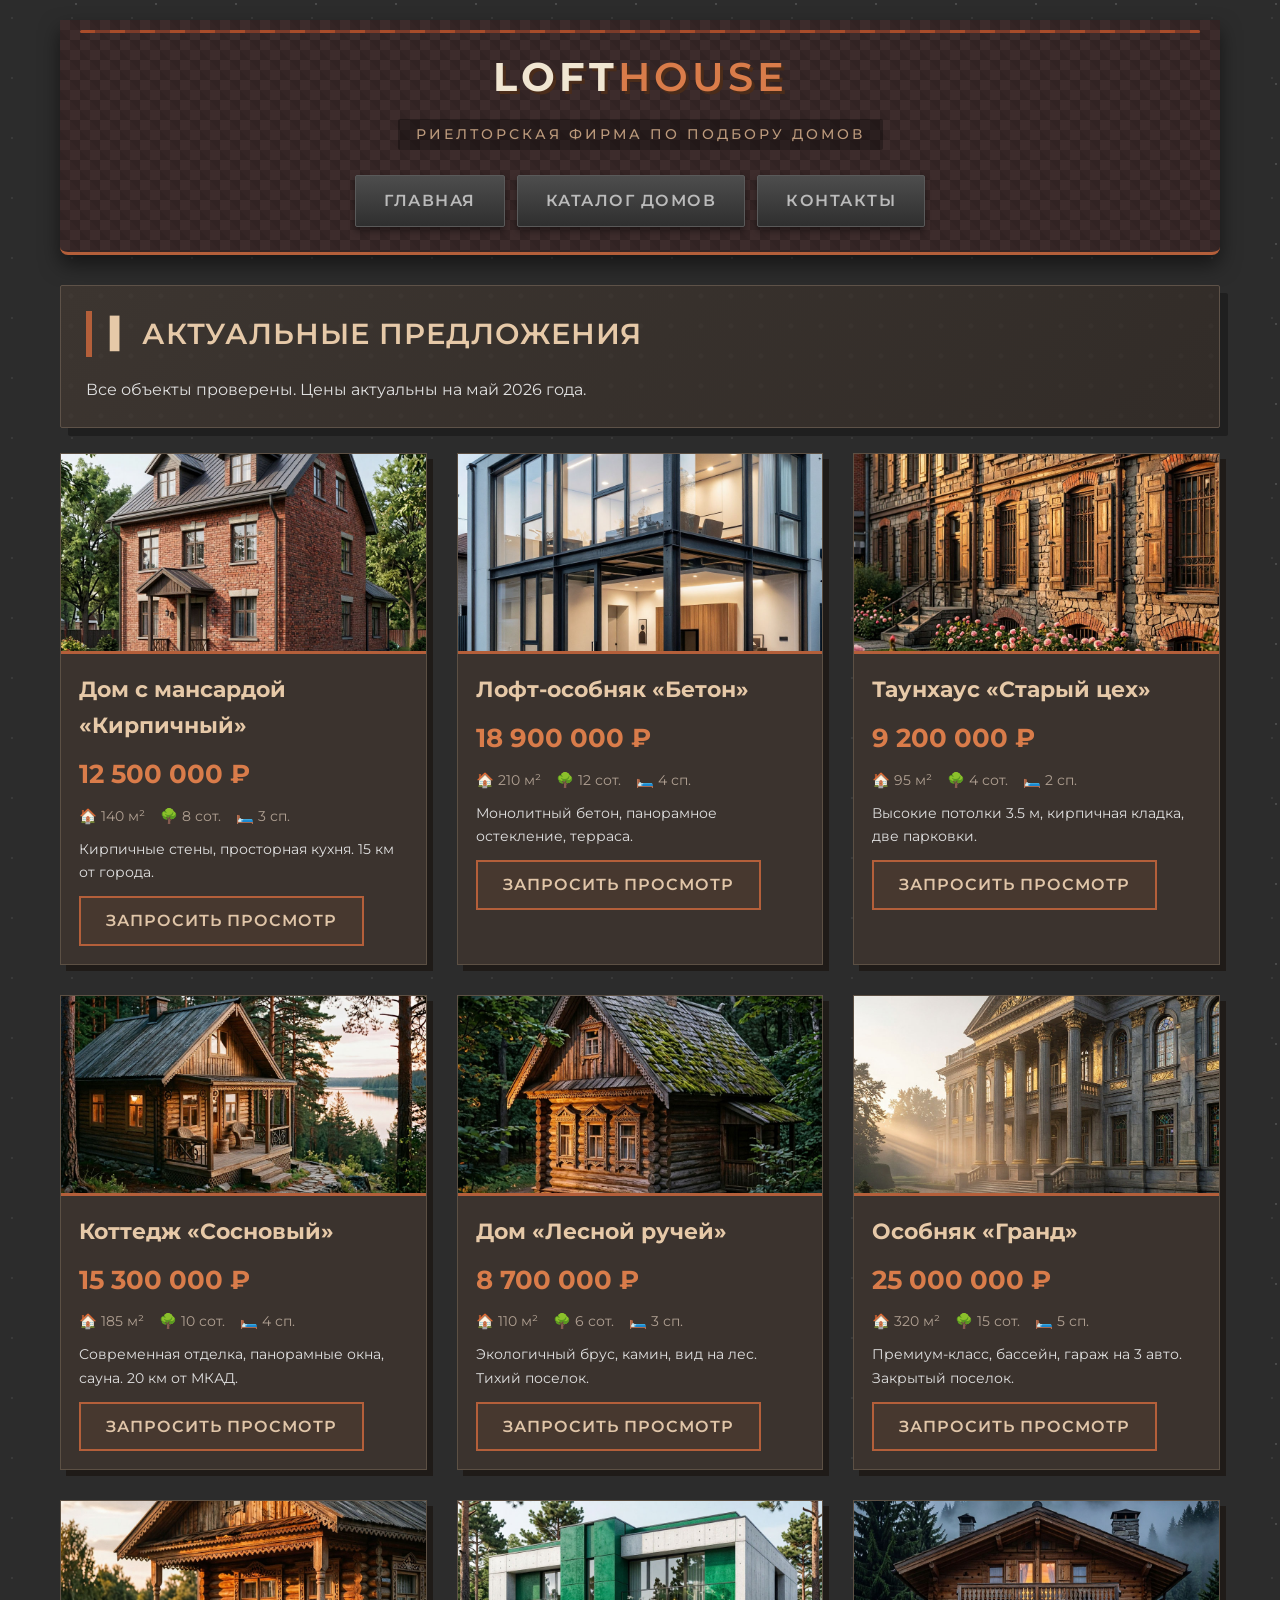
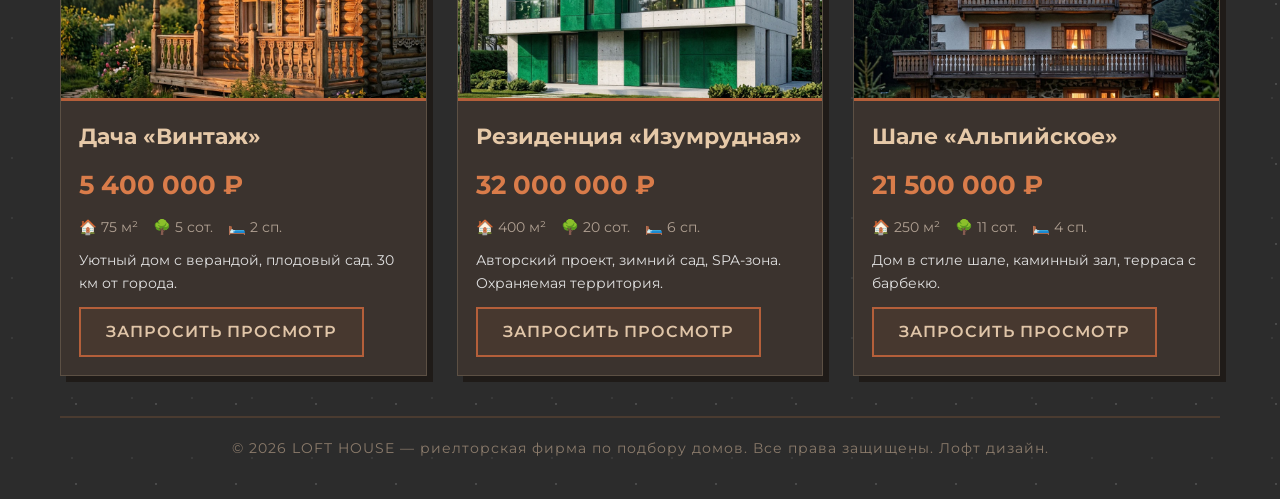
==== catalog.html @ 3ba33f95 "mySite Loft-House" ====
<!DOCTYPE html>
<html lang="ru">
<head>
  <meta charset="UTF-8">
  <meta name="viewport" content="width=device-width, initial-scale=1.0, user-scalable=yes">
  <title>LOFT HOUSE | Каталог домов</title>
  <link rel="preconnect" href="https://fonts.googleapis.com">
  <link rel="preconnect" href="https://fonts.gstatic.com" crossorigin>
  <link href="https://fonts.googleapis.com/css2?family=Montserrat:wght@400;500;600;700&display=swap" rel="stylesheet">
  <link rel="stylesheet" href="style.css">
</head>
<body>
  <div class="site-container">
    <header class="loft-header">
      <div class="logo">LOFT<span>HOUSE</span></div>
      <div class="sub-logo">Риелторская фирма по подбору домов</div>
      <nav class="tab-navigation">
        <a href="index.html">Главная</a>
        <a href="catalog.html">Каталог домов</a>
        <a href="contact.html">Контакты</a>
      </nav>
    </header>

    <div class="loft-card" style="margin-bottom: 25px;">
      <h2>▍ Актуальные предложения</h2>
      <p>Все объекты проверены. Цены актуальны на май 2026 года.</p>
    </div>

    <div class="house-grid">
      <!-- Карточка 1 -->
      <div class="house-card">
        <div class="house-img">
          <img src="img/house.jpeg" alt="Фасад" class="img-slide">
          <img src="img/int/int1/liv.jpeg" alt="Гостиная" class="img-slide">
          <img src="img/int/int1/kit.jpeg" alt="Кухня" class="img-slide">
          <img src="img/int/int1/bed.jpeg" alt="Спальня" class="img-slide">
          <img src="img/int/int1/gar.jpeg" alt="Участок" class="img-slide">
        </div>
        <div class="house-info">
          <h3>Дом с мансардой «Кирпичный»</h3>
          <p class="price">12 500 000 ₽</p>
          <div class="details">
            <span>🏠 140 м²</span>
            <span>🌳 8 сот.</span>
            <span>🛏️ 3 сп.</span>
          </div>
          <p style="margin-top: 10px; font-size:0.9rem;">Кирпичные стены, просторная кухня. 15 км от города.</p>
          <a href="#" class="btn-loft">Запросить просмотр</a>
        </div>
      </div>

      <!-- Карточка 2 -->
      <div class="house-card">
        <div class="house-img">
          <img src="img/house1.jpeg" alt="Фасад" class="img-slide">
          <img src="img/int/int1/liv.jpeg" alt="Гостиная" class="img-slide">
          <img src="img/int/int1/kit.jpeg" alt="Кухня" class="img-slide">
          <img src="img/int/int1/bed.jpeg" alt="Спальня" class="img-slide">
          <img src="img/int/int1/gar.jpeg" alt="Участок" class="img-slide">
        </div>
        <div class="house-info">
          <h3>Лофт-особняк «Бетон»</h3>
          <p class="price">18 900 000 ₽</p>
          <div class="details">
            <span>🏠 210 м²</span>
            <span>🌳 12 сот.</span>
            <span>🛏️ 4 сп.</span>
          </div>
          <p style="margin-top: 10px; font-size:0.9rem;">Монолитный бетон, панорамное остекление, терраса.</p>
          <a href="#" class="btn-loft">Запросить просмотр</a>
        </div>
      </div>

      <!-- Карточка 3 -->
      <div class="house-card">
        <div class="house-img">
          <img src="img/house2.jpeg" alt="Фасад" class="img-slide">
          <img src="img/int/int1/liv.jpeg" alt="Гостиная" class="img-slide">
          <img src="img/int/int1/kit.jpeg" alt="Кухня" class="img-slide">
          <img src="img/int/int1/bed.jpeg" alt="Спальня" class="img-slide">
          <img src="img/int/int1/gar.jpeg" alt="Участок" class="img-slide">
        </div>
        <div class="house-info">
          <h3>Таунхаус «Старый цех»</h3>
          <p class="price">9 200 000 ₽</p>
          <div class="details">
            <span>🏠 95 м²</span>
            <span>🌳 4 сот.</span>
            <span>🛏️ 2 сп.</span>
          </div>
          <p style="margin-top: 10px; font-size:0.9rem;">Высокие потолки 3.5 м, кирпичная кладка, две парковки.</p>
          <a href="#" class="btn-loft">Запросить просмотр</a>
        </div>
      </div>

      <!-- Карточка 4 -->
      <div class="house-card">
        <div class="house-img">
          <img src="img/house3.jpeg" alt="Фасад" class="img-slide">
          <img src="img/int/int1/liv.jpeg" alt="Гостиная" class="img-slide">
          <img src="img/int/int1/kit.jpeg" alt="Кухня" class="img-slide">
          <img src="img/int/int1/bed.jpeg" alt="Спальня" class="img-slide">
          <img src="img/int/int1/gar.jpeg" alt="Участок" class="img-slide">
        </div>
        <div class="house-info">
          <h3>Коттедж «Сосновый»</h3>
          <p class="price">15 300 000 ₽</p>
          <div class="details">
            <span>🏠 185 м²</span>
            <span>🌳 10 сот.</span>
            <span>🛏️ 4 сп.</span>
          </div>
          <p style="margin-top: 10px; font-size:0.9rem;">Современная отделка, панорамные окна, сауна. 20 км от МКАД.</p>
          <a href="#" class="btn-loft">Запросить просмотр</a>
        </div>
      </div>

      <!-- Карточка 5 -->
      <div class="house-card">
        <div class="house-img">
          <img src="img/house4.jpeg" alt="Фасад" class="img-slide">
          <img src="img/int/int1/liv.jpeg" alt="Гостиная" class="img-slide">
          <img src="img/int/int1/kit.jpeg" alt="Кухня" class="img-slide">
          <img src="img/int/int1/bed.jpeg" alt="Спальня" class="img-slide">
          <img src="img/int/int1/gar.jpeg" alt="Участок" class="img-slide">
        </div>
        <div class="house-info">
          <h3>Дом «Лесной ручей»</h3>
          <p class="price">8 700 000 ₽</p>
          <div class="details">
            <span>🏠 110 м²</span>
            <span>🌳 6 сот.</span>
            <span>🛏️ 3 сп.</span>
          </div>
          <p style="margin-top: 10px; font-size:0.9rem;">Экологичный брус, камин, вид на лес. Тихий поселок.</p>
          <a href="#" class="btn-loft">Запросить просмотр</a>
        </div>
      </div>

      <!-- Карточка 6 -->
      <div class="house-card">
        <div class="house-img">
          <img src="img/house5.jpeg" alt="Фасад" class="img-slide">
          <img src="img/int/int1/liv.jpeg" alt="Гостиная" class="img-slide">
          <img src="img/int/int1/kit.jpeg" alt="Кухня" class="img-slide">
          <img src="img/int/int1/bed.jpeg" alt="Спальня" class="img-slide">
          <img src="img/int/int1/gar.jpeg" alt="Участок" class="img-slide">
        </div>
        <div class="house-info">
          <h3>Особняк «Гранд»</h3>
          <p class="price">25 000 000 ₽</p>
          <div class="details">
            <span>🏠 320 м²</span>
            <span>🌳 15 сот.</span>
            <span>🛏️ 5 сп.</span>
          </div>
          <p style="margin-top: 10px; font-size:0.9rem;">Премиум-класс, бассейн, гараж на 3 авто. Закрытый поселок.</p>
          <a href="#" class="btn-loft">Запросить просмотр</a>
        </div>
      </div>

      <!-- Карточка 7 -->
      <div class="house-card">
        <div class="house-img">
          <img src="img/house6.jpeg" alt="Фасад" class="img-slide">
          <img src="img/int/int1/liv.jpeg" alt="Гостиная" class="img-slide">
          <img src="img/int/int1/kit.jpeg" alt="Кухня" class="img-slide">
          <img src="img/int/int1/bed.jpeg" alt="Спальня" class="img-slide">
          <img src="img/int/int1/gar.jpeg" alt="Участок" class="img-slide">
        </div>
        <div class="house-info">
          <h3>Дача «Винтаж»</h3>
          <p class="price">5 400 000 ₽</p>
          <div class="details">
            <span>🏠 75 м²</span>
            <span>🌳 5 сот.</span>
            <span>🛏️ 2 сп.</span>
          </div>
          <p style="margin-top: 10px; font-size:0.9rem;">Уютный дом с верандой, плодовый сад. 30 км от города.</p>
          <a href="#" class="btn-loft">Запросить просмотр</a>
        </div>
      </div>

      <!-- Карточка 8 -->
      <div class="house-card">
        <div class="house-img">
          <img src="img/house7.jpeg" alt="Фасад" class="img-slide">
          <img src="img/int/int1/liv.jpeg" alt="Гостиная" class="img-slide">
          <img src="img/int/int1/kit.jpeg" alt="Кухня" class="img-slide">
          <img src="img/int/int1/bed.jpeg" alt="Спальня" class="img-slide">
          <img src="img/int/int1/gar.jpeg" alt="Участок" class="img-slide">
        </div>
        <div class="house-info">
          <h3>Резиденция «Изумрудная»</h3>
          <p class="price">32 000 000 ₽</p>
          <div class="details">
            <span>🏠 400 м²</span>
            <span>🌳 20 сот.</span>
            <span>🛏️ 6 сп.</span>
          </div>
          <p style="margin-top: 10px; font-size:0.9rem;">Авторский проект, зимний сад, SPA-зона. Охраняемая территория.</p>
          <a href="#" class="btn-loft">Запросить просмотр</a>
        </div>
      </div>

      <!-- Карточка 9 -->
      <div class="house-card">
        <div class="house-img">
          <img src="img/house8.jpeg" alt="Фасад" class="img-slide">
          <img src="img/int/int1/liv.jpeg" alt="Гостиная" class="img-slide">
          <img src="img/int/int1/kit.jpeg" alt="Кухня" class="img-slide">
          <img src="img/int/int1/bed.jpeg" alt="Спальня" class="img-slide">
          <img src="img/int/int1/gar.jpeg" alt="Участок" class="img-slide">
        </div>
        <div class="house-info">
          <h3>Шале «Альпийское»</h3>
          <p class="price">21 500 000 ₽</p>
          <div class="details">
            <span>🏠 250 м²</span>
            <span>🌳 11 сот.</span>
            <span>🛏️ 4 сп.</span>
          </div>
          <p style="margin-top: 10px; font-size:0.9rem;">Дом в стиле шале, каминный зал, терраса с барбекю.</p>
          <a href="#" class="btn-loft">Запросить просмотр</a>
        </div>
      </div>

    </div><!-- /house-grid -->

    <footer class="loft-footer">
      © 2026 LOFT HOUSE — риелторская фирма по подбору домов. Все права защищены. Лофт дизайн.
    </footer>
  </div>
</body>
</html>
---- style.css ----
* {
  margin: 0;
  padding: 0;
  box-sizing: border-box;
}

body {
  font-family: 'Montserrat', sans-serif;
  background-color: #2c2c2c;
  color: #e0e0e0;
  line-height: 1.6;
  min-height: 100vh;
  display: flex;
  flex-direction: column;
  background-image:
    radial-gradient(circle at 20% 30%, #3a3a3a 1px, transparent 1px),
    radial-gradient(circle at 70% 80%, #4a4a4a 1px, transparent 1px);
  background-size: 60px 60px, 80px 80px;
  background-position: 0 0, 20px 20px;
}

.site-container {
  max-width: 1200px;
  margin: 0 auto;
  padding: 20px;
  width: 100%;
  flex: 1;
}

/* Шапка */
.loft-header {
  background: #3d2c2c;
  background-image:
    linear-gradient(45deg, rgba(0,0,0,0.2) 25%, transparent 25%, transparent 75%, rgba(0,0,0,0.2) 75%),
    linear-gradient(45deg, rgba(0,0,0,0.15) 25%, transparent 25%, transparent 75%, rgba(0,0,0,0.15) 75%);
  background-size: 20px 20px;
  background-position: 0 0, 10px 10px;
  border-bottom: 3px solid #b45f3a;
  padding: 25px 20px 15px;
  text-align: center;
  border-radius: 0 0 8px 8px;
  box-shadow: 0 10px 20px rgba(0,0,0,0.5);
  position: relative;
  margin-bottom: 30px;
}

.loft-header::before {
  content: "";
  position: absolute;
  top: 10px;
  left: 20px;
  right: 20px;
  height: 3px;
  background: repeating-linear-gradient(90deg, #a84c2a 0px, #a84c2a 15px, #7a3b2a 15px, #7a3b2a 30px);
  border-radius: 2px;
}

.logo {
  font-size: 2.5rem;
  font-weight: 700;
  letter-spacing: 4px;
  color: #f0e6d2;
  text-transform: uppercase;
  text-shadow: 3px 3px 0 #4a2c1a;
  margin-bottom: 10px;
  word-break: break-word;
}

.logo span {
  color: #d97c4a;
  font-weight: 600;
}

.sub-logo {
  font-size: 0.9rem;
  color: #bc9a7c;
  letter-spacing: 3px;
  text-transform: uppercase;
  font-weight: 500;
  background: rgba(0,0,0,0.3);
  display: inline-block;
  padding: 4px 18px;
  border-radius: 2px;
}

/* Навигация – теперь просто список ссылок */
.tab-navigation {
  display: flex;
  flex-wrap: wrap;
  justify-content: center;
  gap: 12px;
  margin: 25px 0 10px;
}

.tab-navigation a {
  background: #3a3a3a;
  color: #bbb;
  padding: 12px 28px;
  font-weight: 600;
  font-size: 1rem;
  letter-spacing: 1.5px;
  text-transform: uppercase;
  text-decoration: none;
  border: 1px solid #5a5a5a;
  border-radius: 2px;
  transition: all 0.25s ease;
  background-image: linear-gradient(to bottom, #4d4d4d, #2f2f2f);
  box-shadow: 0 4px 6px rgba(0,0,0,0.4);
}

.tab-navigation a:hover {
  background: #4f3a32;
  border-color: #b45f3a;
  color: #f0d9c6;
}

/* Карточки */
.loft-card {
  background: #3a332f;
  border: 1px solid #5e5248;
  padding: 25px;
  margin-bottom: 25px;
  border-radius: 2px;
  box-shadow: 8px 8px 0 rgba(0,0,0,0.3);
  background-image: linear-gradient(135deg, #3c3530 0%, #322c28 100%);
  position: relative;
}

.loft-card::after {
  content: "";
  position: absolute;
  top: 0;
  left: 0;
  width: 100%;
  height: 100%;
  background: radial-gradient(circle at 10px 10px, rgba(255,255,255,0.02) 2px, transparent 3px);
  background-size: 30px 30px;
  pointer-events: none;
}

h2 {
  font-size: 1.8rem;
  font-weight: 600;
  color: #e6c9a8;
  border-left: 6px solid #b45f3a;
  padding-left: 18px;
  margin-bottom: 20px;
  text-transform: uppercase;
  letter-spacing: 1px;
}

.grid-2col {
  display: grid;
  grid-template-columns: repeat(auto-fit, minmax(260px, 1fr));
  gap: 25px;
  margin-top: 15px;
}

.service-item {
  background: #2b2b2b;
  padding: 20px 15px;
  border: 1px dashed #6b5a4a;
  text-align: center;
}

.service-item h3 {
  font-size: 1.3rem;
  color: #d97c4a;
  margin-bottom: 10px;
}

/* Каталог */
.house-grid {
  display: grid;
  grid-template-columns: repeat(auto-fit, minmax(280px, 1fr));
  gap: 30px;
}

.house-card {
  background: #3b332e;
  border: 1px solid #5c5044;
  overflow: hidden;
  box-shadow: 6px 6px 0 #1f1b18;
  transition: transform 0.2s;
}

.house-card:hover {
  transform: translateY(-5px);
  border-color: #b45f3a;
}

.house-img {
  height: 300px;
  background-color: #4d4037;
  background-image: linear-gradient(45deg, #5e4d3e 25%, #4a3c32 25%, #4a3c32 75%, #5e4d3e 75%);
  background-size: 20px 20px;
  display: flex;
  align-items: center;
  justify-content: center;
  font-size: 2.5rem;
  color: rgba(255,255,255,0.3);
  border-bottom: 3px solid #b45f3a;
}

.house-info {
  padding: 18px;
}

.house-info h3 {
  color: #e6c9a8;
  font-size: 1.4rem;
  margin-bottom: 8px;
}

.price {
  font-weight: 700;
  font-size: 1.6rem;
  color: #d97c4a;
  margin: 10px 0;
}

.details {
  color: #b0a092;
  font-size: 0.9rem;
  display: flex;
  gap: 15px;
  flex-wrap: wrap;
}

.btn-loft {
  background: transparent;
  border: 2px solid #b45f3a;
  color: #e0c5a8;
  padding: 10px 25px;
  font-weight: 600;
  text-transform: uppercase;
  letter-spacing: 1px;
  cursor: pointer;
  transition: 0.3s;
  background: rgba(180,95,58,0.1);
  display: inline-block;
  margin-top: 12px;
  text-decoration: none;
}

.btn-loft:hover {
  background: #b45f3a;
  color: #fff;
  border-color: #d97c4a;
}

/* Форма */
.contact-form input,
.contact-form textarea {
  width: 100%;
  background: #2b2b2b;
  border: 1px solid #5a4a3a;
  padding: 14px;
  margin-bottom: 15px;
  color: #e0e0e0;
  font-family: inherit;
  font-size: 1rem;
}

.contact-form input:focus,
.contact-form textarea:focus {
  outline: none;
  border-color: #b45f3a;
  box-shadow: 0 0 8px rgba(180,95,58,0.4);
}

.contact-details {
  background: #2f2a25;
  padding: 20px;
  margin-top: 20px;
  border-left: 4px solid #b45f3a;
}

/* Футер */
.loft-footer {
  margin-top: 40px;
  text-align: center;
  padding: 20px;
  border-top: 2px solid #4a3b30;
  color: #8b7b6b;
  font-size: 0.85rem;
  letter-spacing: 1px;
}

@media (max-width: 600px) {
  .logo {
    font-size: 2rem;
  }
  .tab-navigation a {
    padding: 10px 18px;
    font-size: 0.9rem;
  }
}
/* Контейнер для изображений */
.house-img {
  position: relative;
  height: 200px;
  overflow: hidden;
  background-color: #2b2b2b; /* фон на случай пустых мест */
}

/* ---------- Настройка времени показа одного слайда (в секундах) ---------- */
.house-img {
  --show-time: 1.4s;          /* ← меняйте это значение для регулировки скорости */
  --total-duration: calc(var(--show-time) * 5);   /* полный цикл анимации */
}

/* Общие стили слайдов */
.house-img .img-slide {
  position: absolute;
  top: 0;
  left: 0;
  width: 100%;
  height: 100%;
  object-fit: cover;
  opacity: 0;
}

/* Первое фото видно по умолчанию (когда мышь не наведена) */
.house-img .img-slide:first-child {
  opacity: 1;
  transition: opacity 0.5s; /* чтобы не было резкого исчезновения при старте анимации */
}

/* При наведении запускаем бесконечную карусель */
.house-img:hover .img-slide {
  animation: slideShow var(--total-duration) infinite;
}
.house-img:hover .img-slide:first-child {
  opacity: 1; /* на время анимации transition не мешает */
  transition: none;
}

/* Задержки — шаг равен --show-time */
.house-img:hover .img-slide:nth-child(1) { animation-delay: calc(var(--show-time) * 0); }
.house-img:hover .img-slide:nth-child(2) { animation-delay: calc(var(--show-time) * 1); }
.house-img:hover .img-slide:nth-child(3) { animation-delay: calc(var(--show-time) * 2); }
.house-img:hover .img-slide:nth-child(4) { animation-delay: calc(var(--show-time) * 3); }
.house-img:hover .img-slide:nth-child(5) { animation-delay: calc(var(--show-time) * 4); }

/* Ключевые кадры: слайд виден ровно 1/5 времени, плавно исчезает, затем ждёт */
@keyframes slideShow {
  0%   { opacity: 1; }
  20%  { opacity: 1; }      /* 100% / 5 слайдов = 20% */
  25%  { opacity: 0; }      /* небольшой переход для плавности */
  100% { opacity: 0; }
}

/* ---------- АДАПТАЦИЯ ДЛЯ МОБИЛЬНЫХ УСТРОЙСТВ ---------- */
@media (max-width: 768px) {

  /* === ОБЩИЕ НАСТРОЙКИ === */
  .site-container {
    padding: 10px;
  }

  .loft-header {
    text-align: center;
  }

  .logo {
    font-size: 1.8rem;
  }

  .sub-logo {
    font-size: 0.8rem;
    margin-bottom: 15px;
  }

  /* === НАВИГАЦИЯ === */
  .tab-navigation {
    display: flex;
    flex-wrap: wrap;
    justify-content: center;
    gap: 10px;
    margin-top: 10px;
  }

  .tab-navigation a {
    font-size: 0.9rem;
    padding: 8px 12px;
    border: 1px solid #b45f3a;
    border-radius: 4px;
    background-color: rgba(180, 95, 58, 0.1);
  }

  /* === КАТАЛОГ: СЕТКА В ОДНУ КОЛОНКУ === */
  .house-grid {
    grid-template-columns: 1fr;
    gap: 20px;
  }

  .house-card {
    flex-direction: column; /* картинка сверху, текст снизу */
  }

  .house-img {
    width: 100%;
    height: 220px; /* фиксированная высота для мобильных */
    position: relative;
    overflow: hidden;
  }

  .house-img .img-slide {
    position: absolute;
    top: 0;
    left: 0;
    width: 100%;
    height: 100%;
    object-fit: cover;
  }

  /* Слайд-шоу: при касании пальцем (или авто) — оставляем анимацию при :hover,
     но на тач-устройствах hover нет. Лучше сделать постоянную карусель или по тапу.
     Ниже вариант: на телефоне слайды просто меняются автоматически (без наведения). */
  .house-img .img-slide {
    animation: crossfade 14s infinite; /* постоянная анимация */
  }

  .house-img .img-slide:first-child {
    opacity: 1;
  }

  .house-card:hover .img-slide {
    animation: crossfade 14s infinite; /* оставляем, но теперь она и так работает */
  }

  /* Отключаем задержки для мобильной постоянной анимации (если они были привязаны к hover) */
  .house-card .img-slide:nth-child(2) { animation-delay: 2.8s; }
  .house-card .img-slide:nth-child(3) { animation-delay: 5.6s; }
  .house-card .img-slide:nth-child(4) { animation-delay: 8.4s; }
  .house-card .img-slide:nth-child(5) { animation-delay: 11.2s; }

  .house-info {
    padding: 15px;
  }

  .house-info h3 {
    font-size: 1.2rem;
  }

  .price {
    font-size: 1.3rem;
  }

  .details {
    font-size: 0.9rem;
    gap: 10px;
  }

  .btn-loft {
    display: block;
    width: 100%;
    text-align: center;
    padding: 12px;
    font-size: 1rem;
  }

  /* === СТРАНИЦА КОНТАКТОВ === */
  .loft-card .contact-form,
  .loft-card .contact-details {
    width: 100%;
  }

  /* Перестраиваем двухколоночный блок в одну колонку */
  .loft-card > div[style*="grid-template-columns: 1fr 1fr"] {
    grid-template-columns: 1fr !important;
    gap: 20px !important;
  }

  .contact-details {
    padding-top: 20px;
    border-top: 1px solid #b45f3a;
  }

  .contact-form input,
  .contact-form textarea {
    font-size: 16px; /* чтобы не было зума на iOS */
    padding: 12px;
    width: 100%;
    box-sizing: border-box;
  }

  .contact-form button {
    padding: 14px;
    font-size: 1rem;
  }

  /* Карта на всю ширину */
  .contact-details iframe {
    width: 100% !important;
    height: 200px !important;
  }

  /* === ФУТЕР === */
  .loft-footer {
    font-size: 0.8rem;
    padding: 15px;
    text-align: center;
  }

  /* === ДОПОЛНИТЕЛЬНО: УЛУЧШЕНИЕ ТАЧ-ЭКРАНОВ === */
  /* Убираем hover-эффекты, заменяем на active */
  .btn-loft:hover {
    background-color: initial; /* отменяем, если был */
  }

  .btn-loft:active {
    background-color: #d97c4a;
    transform: scale(0.98);
  }

  /* Для ссылок в навигации */
  .tab-navigation a:active {
    background-color: #b45f3a;
    color: #fff;
  }
}
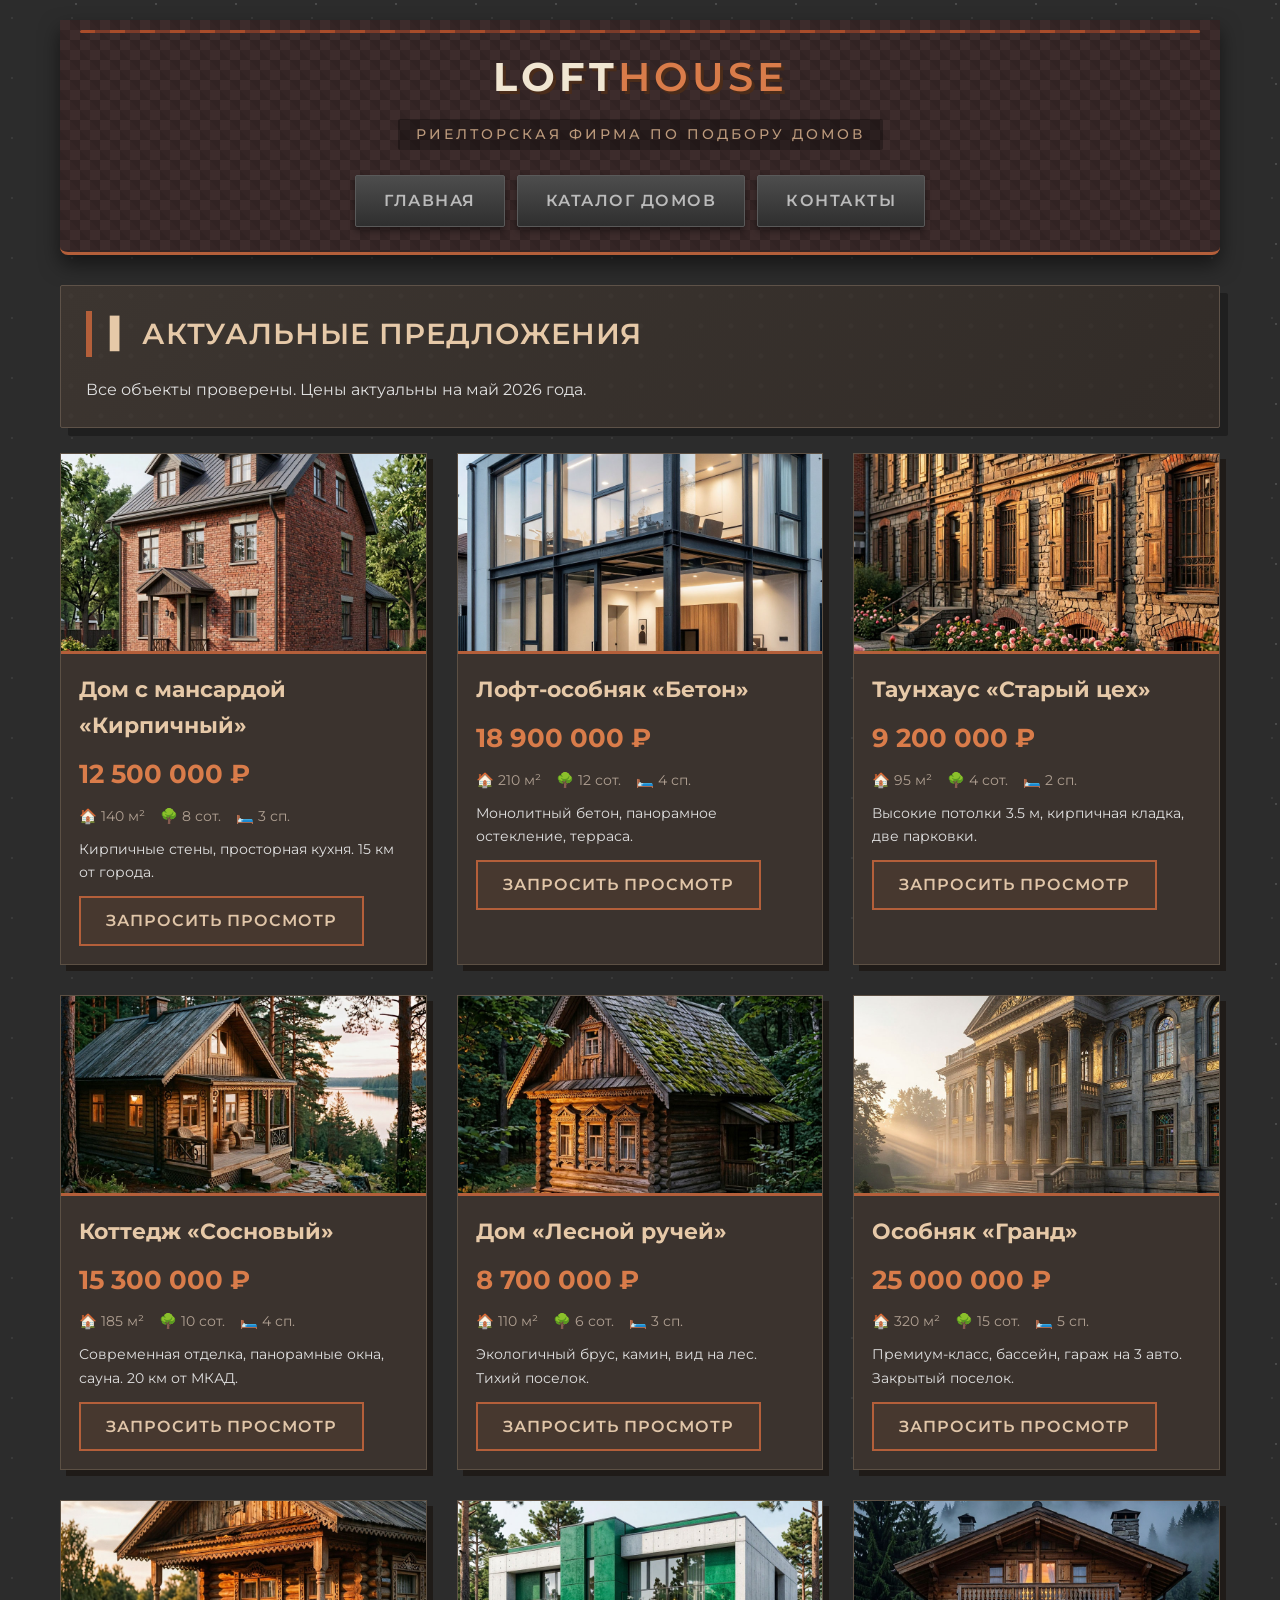
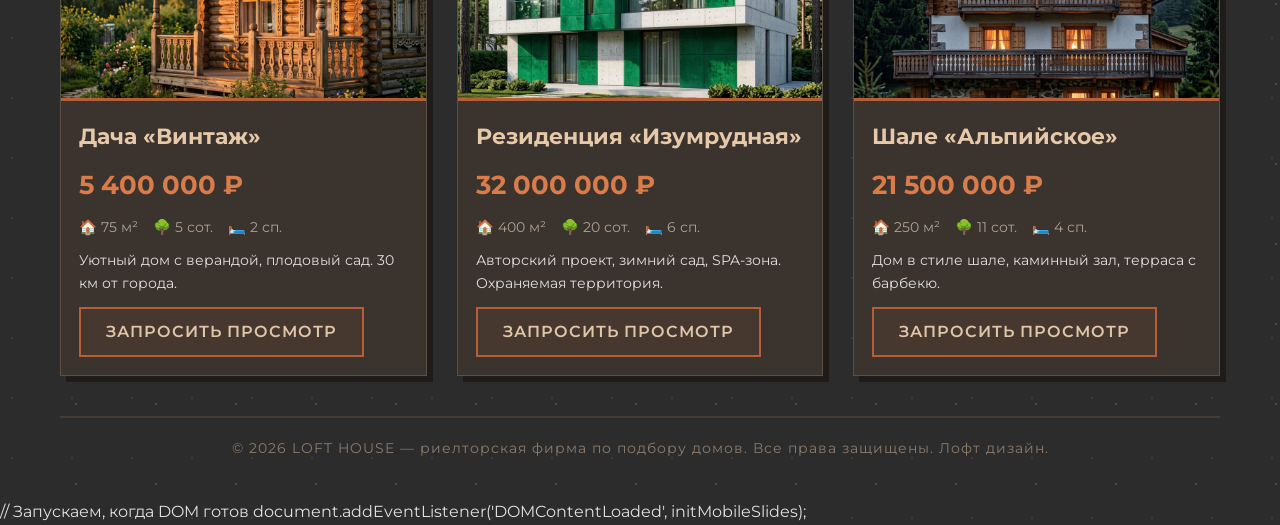
==== commit 497ddfc9: "Update catalog.html" ====
--- a/catalog.html
+++ b/catalog.html
@@ -231,5 +231,211 @@
       © 2026 LOFT HOUSE — риелторская фирма по подбору домов. Все права защищены. Лофт дизайн.
     </footer>
   </div>
+<style>
+  /* ---------- СТИЛИ ДЛЯ МОБИЛЬНОГО СЛАЙДЕРА ---------- */
+  @media (max-width: 768px) {
+    /* Галерея становится относительной для позиционирования стрелок */
+    .house-img {
+      position: relative;
+      overflow: hidden;
+    }
+
+    /* Отключаем все анимации слайдов */
+    .house-img .img-slide {
+      position: absolute;
+      top: 0;
+      left: 0;
+      width: 100%;
+      height: 100%;
+      object-fit: cover;
+      opacity: 0;
+      transition: opacity 0.3s ease;
+      animation: none !important; /* наверняка убираем автопрокрутку */
+    }
+
+    /* Активный слайд видим */
+    .house-img .img-slide.active {
+      opacity: 1;
+    }
+
+    /* Стрелки навигации */
+    .slide-arrow {
+      display: flex;
+      position: absolute;
+      top: 50%;
+      transform: translateY(-50%);
+      width: 100%;
+      justify-content: space-between;
+      pointer-events: none;
+      z-index: 10;
+    }
+    .slide-arrow button {
+      pointer-events: auto;
+      background: rgba(0, 0, 0, 0.45);
+      color: white;
+      border: none;
+      font-size: 28px;
+      width: 40px;
+      height: 40px;
+      border-radius: 50%;
+      display: flex;
+      align-items: center;
+      justify-content: center;
+      cursor: pointer;
+      margin: 0 5px;
+      backdrop-filter: blur(4px);
+      transition: background 0.2s;
+    }
+    .slide-arrow button:active {
+      background: rgba(0, 0, 0, 0.7);
+    }
+
+    /* Индикаторы (точки) */
+    .slide-dots {
+      position: absolute;
+      bottom: 10px;
+      left: 50%;
+      transform: translateX(-50%);
+      display: flex;
+      gap: 6px;
+      z-index: 10;
+    }
+    .dot {
+      width: 8px;
+      height: 8px;
+      border-radius: 50%;
+      background: rgba(255, 255, 255, 0.5);
+      transition: background 0.3s;
+    }
+    .dot.active {
+      background: white;
+    }
+  }
+</style>
+
+<script>
+(function() {
+  // Запускаем после полной загрузки DOM
+  document.addEventListener('DOMContentLoaded', function() {
+    initMobileSliders();
+  });
+
+  // Если DOM уже готов (на случай, если скрипт в конце body)
+  if (document.readyState !== 'loading') {
+    initMobileSliders();
+  }
+
+  function initMobileSliders() {
+    // Применяем только на экранах <= 768px (можно и всегда, но на мобильных точно)
+    const isMobile = window.matchMedia('(max-width: 768px)').matches;
+    if (!isMobile) return; // на десктопе оставляем hover-анимацию
+
+    const galleries = document.querySelectorAll('.house-img');
+    
+    galleries.forEach(gallery => {
+      // Пропускаем, если уже инициализирована
+      if (gallery.classList.contains('mobile-slider-ready')) return;
+      
+      const slides = gallery.querySelectorAll('.img-slide');
+      if (slides.length < 2) return; // одно фото – листать нечего
+      
+      // Устанавливаем начальное состояние: первый слайд активен
+      let currentIndex = 0;
+      slides.forEach((s, i) => {
+        s.classList.remove('active');
+        if (i === 0) s.classList.add('active');
+      });
+      
+      // Создаём стрелки
+      const arrowDiv = document.createElement('div');
+      arrowDiv.className = 'slide-arrow';
+      arrowDiv.innerHTML = `
+        <button class="prev-btn" aria-label="Назад">&#8249;</button>
+        <button class="next-btn" aria-label="Вперёд">&#8250;</button>
+      `;
+      
+      // Создаём точки
+      const dotsDiv = document.createElement('div');
+      dotsDiv.className = 'slide-dots';
+      for (let i = 0; i < slides.length; i++) {
+        const dot = document.createElement('span');
+        dot.className = 'dot' + (i === 0 ? ' active' : '');
+        dot.dataset.index = i;
+        dotsDiv.appendChild(dot);
+      }
+      
+      gallery.appendChild(arrowDiv);
+      gallery.appendChild(dotsDiv);
+      
+      // Функция переключения
+      function goToSlide(index) {
+        if (index === currentIndex) return;
+        // Снимаем active со старого слайда и точки
+        slides[currentIndex].classList.remove('active');
+        const dots = gallery.querySelectorAll('.dot');
+        if (dots[currentIndex]) dots[currentIndex].classList.remove('active');
+        
+        // Рассчитываем новый индекс (с зацикливанием)
+        currentIndex = (index + slides.length) % slides.length;
+        
+        // Добавляем active новому
+        slides[currentIndex].classList.add('active');
+        if (dots[currentIndex]) dots[currentIndex].classList.add('active');
+      }
+      
+      // Обработчики стрелок
+      arrowDiv.querySelector('.prev-btn').addEventListener('click', (e) => {
+        e.stopPropagation();
+        goToSlide(currentIndex - 1);
+      });
+      arrowDiv.querySelector('.next-btn').addEventListener('click', (e) => {
+        e.stopPropagation();
+        goToSlide(currentIndex + 1);
+      });
+      
+      // Обработчики точек
+      gallery.querySelectorAll('.dot').forEach(dot => {
+        dot.addEventListener('click', (e) => {
+          e.stopPropagation();
+          const idx = parseInt(dot.dataset.index);
+          goToSlide(idx);
+        });
+      });
+      
+      // Свайпы (touch)
+      let touchStartX = 0;
+      let touchEndX = 0;
+      
+      gallery.addEventListener('touchstart', (e) => {
+        touchStartX = e.changedTouches[0].screenX;
+      }, {passive: true});
+      
+      gallery.addEventListener('touchend', (e) => {
+        touchEndX = e.changedTouches[0].screenX;
+        handleSwipe();
+      });
+      
+      function handleSwipe() {
+        const diff = touchStartX - touchEndX;
+        const threshold = 50; // минимальное расстояние свайпа в пикселях
+        if (Math.abs(diff) < threshold) return;
+        
+        if (diff > 0) {
+          goToSlide(currentIndex + 1); // свайп влево → следующий
+        } else {
+          goToSlide(currentIndex - 1); // свайп вправо → предыдущий
+        }
+      }
+      
+      // Помечаем галерею как обработанную
+      gallery.classList.add('mobile-slider-ready');
+    });
+  }
+})();
+</script>
+  
+  // Запускаем, когда DOM готов
+  document.addEventListener('DOMContentLoaded', initMobileSlides);
+</script>
 </body>
-</html>+</html>
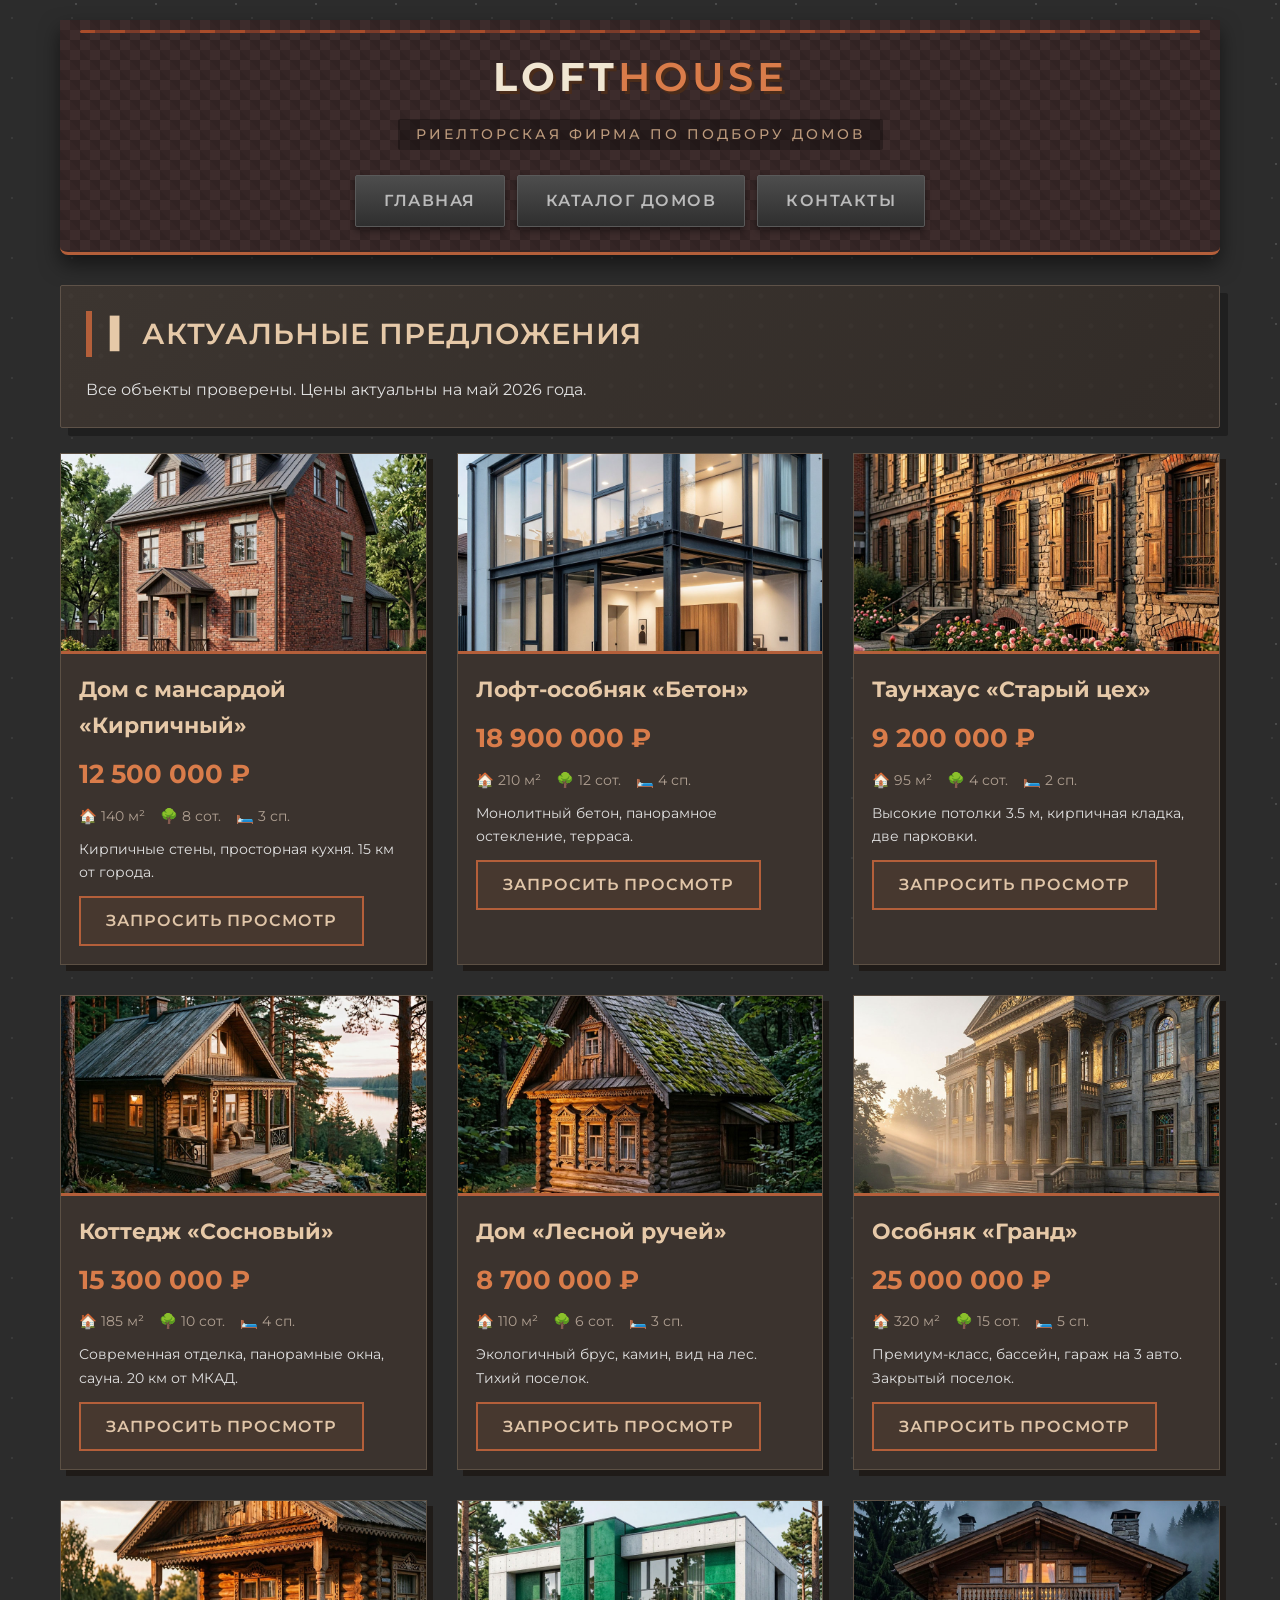
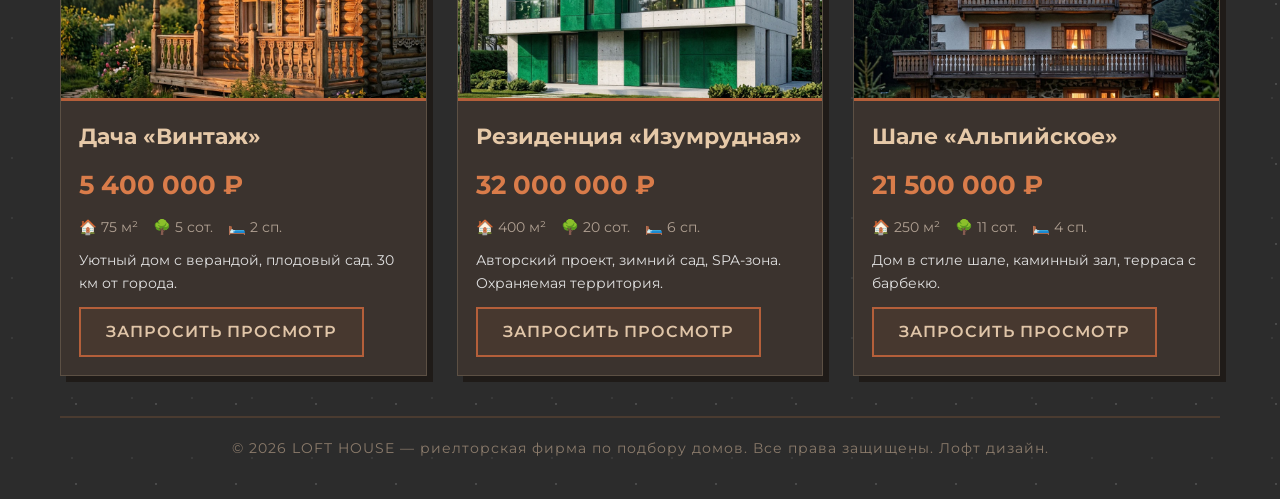
==== commit 672f5c6f: "Update catalog.html" ====
--- a/catalog.html
+++ b/catalog.html
@@ -313,34 +313,108 @@
   }
 </style>
 
+<style>
+  /* ---------- СТИЛИ ДЛЯ МОБИЛЬНОГО СЛАЙДЕРА ---------- */
+  @media (max-width: 768px) {
+    .house-img {
+      position: relative;
+      overflow: hidden;
+      /* легкий подсвечивание при тапе */
+      -webkit-tap-highlight-color: transparent;
+    }
+
+    /* Отключаем все анимации */
+    .house-img .img-slide {
+      position: absolute;
+      top: 0;
+      left: 0;
+      width: 100%;
+      height: 100%;
+      object-fit: cover;
+      opacity: 0;
+      transition: opacity 0.3s ease;
+      animation: none !important;
+      /* курсор показывает, что можно нажать */
+      cursor: pointer;
+    }
+
+    .house-img .img-slide.active {
+      opacity: 1;
+    }
+
+    /* Стрелки */
+    .slide-arrow {
+      display: flex;
+      position: absolute;
+      top: 50%;
+      width: 100%;
+      transform: translateY(-50%);
+      justify-content: space-between;
+      pointer-events: none;
+      z-index: 10;
+    }
+    .slide-arrow button {
+      pointer-events: auto;
+      background: rgba(0, 0, 0, 0.5);
+      color: white;
+      border: none;
+      font-size: 28px;
+      width: 40px;
+      height: 40px;
+      border-radius: 50%;
+      display: flex;
+      align-items: center;
+      justify-content: center;
+      cursor: pointer;
+      margin: 0 5px;
+      backdrop-filter: blur(4px);
+    }
+    .slide-arrow button:active {
+      background: rgba(0, 0, 0, 0.7);
+    }
+
+    /* Точки-индикаторы */
+    .slide-dots {
+      position: absolute;
+      bottom: 10px;
+      left: 50%;
+      transform: translateX(-50%);
+      display: flex;
+      gap: 6px;
+      z-index: 10;
+      pointer-events: auto;
+    }
+    .dot {
+      width: 8px;
+      height: 8px;
+      border-radius: 50%;
+      background: rgba(255, 255, 255, 0.5);
+      transition: background 0.3s;
+      cursor: pointer;
+    }
+    .dot.active {
+      background: white;
+    }
+  }
+</style>
+
 <script>
 (function() {
-  // Запускаем после полной загрузки DOM
-  document.addEventListener('DOMContentLoaded', function() {
-    initMobileSliders();
-  });
-
-  // Если DOM уже готов (на случай, если скрипт в конце body)
-  if (document.readyState !== 'loading') {
-    initMobileSliders();
-  }
-
   function initMobileSliders() {
-    // Применяем только на экранах <= 768px (можно и всегда, но на мобильных точно)
+    // Проверяем, мобильное ли устройство
     const isMobile = window.matchMedia('(max-width: 768px)').matches;
-    if (!isMobile) return; // на десктопе оставляем hover-анимацию
+    if (!isMobile) return;
 
     const galleries = document.querySelectorAll('.house-img');
     
     galleries.forEach(gallery => {
-      // Пропускаем, если уже инициализирована
       if (gallery.classList.contains('mobile-slider-ready')) return;
       
       const slides = gallery.querySelectorAll('.img-slide');
-      if (slides.length < 2) return; // одно фото – листать нечего
-      
-      // Устанавливаем начальное состояние: первый слайд активен
+      if (slides.length < 2) return;
+      
       let currentIndex = 0;
+      // Устанавливаем первый слайд
       slides.forEach((s, i) => {
         s.classList.remove('active');
         if (i === 0) s.classList.add('active');
@@ -367,23 +441,20 @@
       gallery.appendChild(arrowDiv);
       gallery.appendChild(dotsDiv);
       
-      // Функция переключения
+      // Функция перехода
       function goToSlide(index) {
         if (index === currentIndex) return;
-        // Снимаем active со старого слайда и точки
         slides[currentIndex].classList.remove('active');
         const dots = gallery.querySelectorAll('.dot');
         if (dots[currentIndex]) dots[currentIndex].classList.remove('active');
         
-        // Рассчитываем новый индекс (с зацикливанием)
         currentIndex = (index + slides.length) % slides.length;
         
-        // Добавляем active новому
         slides[currentIndex].classList.add('active');
         if (dots[currentIndex]) dots[currentIndex].classList.add('active');
       }
       
-      // Обработчики стрелок
+      // Стрелки
       arrowDiv.querySelector('.prev-btn').addEventListener('click', (e) => {
         e.stopPropagation();
         goToSlide(currentIndex - 1);
@@ -393,7 +464,7 @@
         goToSlide(currentIndex + 1);
       });
       
-      // Обработчики точек
+      // Точки
       gallery.querySelectorAll('.dot').forEach(dot => {
         dot.addEventListener('click', (e) => {
           e.stopPropagation();
@@ -402,7 +473,14 @@
         });
       });
       
-      // Свайпы (touch)
+      // Тап по изображению – переключение на следующий слайд
+      gallery.addEventListener('click', (e) => {
+        // Не реагируем, если клик был по стрелке или точке
+        if (e.target.closest('.slide-arrow') || e.target.closest('.slide-dots')) return;
+        goToSlide(currentIndex + 1);
+      });
+      
+      // Свайпы
       let touchStartX = 0;
       let touchEndX = 0;
       
@@ -412,30 +490,27 @@
       
       gallery.addEventListener('touchend', (e) => {
         touchEndX = e.changedTouches[0].screenX;
-        handleSwipe();
+        const diff = touchStartX - touchEndX;
+        if (Math.abs(diff) > 50) { // порог свайпа
+          if (diff > 0) {
+            goToSlide(currentIndex + 1);
+          } else {
+            goToSlide(currentIndex - 1);
+          }
+        }
+        // Если diff меньше 50, это был тап – он обработается в click
       });
       
-      function handleSwipe() {
-        const diff = touchStartX - touchEndX;
-        const threshold = 50; // минимальное расстояние свайпа в пикселях
-        if (Math.abs(diff) < threshold) return;
-        
-        if (diff > 0) {
-          goToSlide(currentIndex + 1); // свайп влево → следующий
-        } else {
-          goToSlide(currentIndex - 1); // свайп вправо → предыдущий
-        }
-      }
-      
-      // Помечаем галерею как обработанную
       gallery.classList.add('mobile-slider-ready');
     });
   }
+
+  // Запуск при загрузке и при изменении размера (если перевернули телефон)
+  window.addEventListener('load', initMobileSliders);
+  window.addEventListener('resize', initMobileSliders);
+  document.addEventListener('DOMContentLoaded', initMobileSliders);
+  if (document.readyState !== 'loading') initMobileSliders();
 })();
-</script>
-  
-  // Запускаем, когда DOM готов
-  document.addEventListener('DOMContentLoaded', initMobileSlides);
 </script>
 </body>
 </html>
